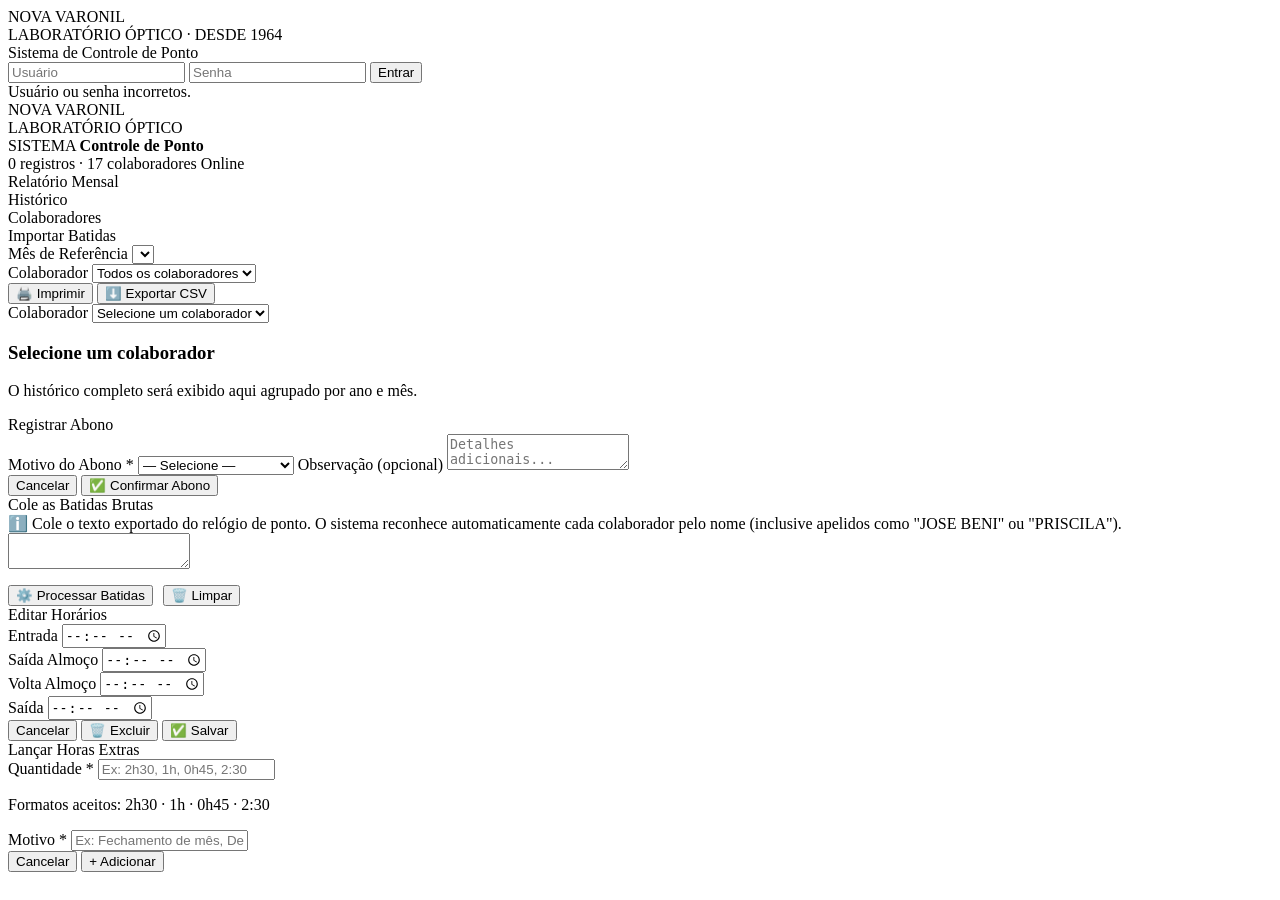
==== index.html @ 6388bc6c "the front end of the site, where you can access all the system's features" ====
<!DOCTYPE html>
<html lang="pt-BR">
<head>
  <meta charset="UTF-8" />
  <meta name="viewport" content="width=device-width, initial-scale=1.0" />
  <title>Nova Varonil — Controle de Ponto</title>

  <!-- ═══ CSS ═══ -->
  <link rel="stylesheet" href="css/variables.css" />
  <link rel="stylesheet" href="css/layout.css" />
  <link rel="stylesheet" href="css/components.css" />
  <link rel="stylesheet" href="css/pages.css" />
  <link rel="stylesheet" href="css/editor.css" />
  <link rel="stylesheet" href="css/abono.css" />
  <link rel="stylesheet" href="css/horasExtras.css" />
</head>
<body>

  <!-- ═══ LOGIN ═══ -->
  <div id="loginScreen">
    <div class="login-box">
      <div class="login-logo">
        <div class="logo-main">NOVA VARONIL</div>
        <div class="logo-sub">LABORATÓRIO ÓPTICO · DESDE 1964</div>
      </div>
      <div class="login-title">Sistema de Controle de Ponto</div>
      <input type="text"     id="loginUser" placeholder="Usuário" />
      <input type="password" id="loginPass" placeholder="Senha"   />
      <button class="login-btn" onclick="doLogin()">Entrar</button>
      <div class="login-error" id="loginError">
        Usuário ou senha incorretos.
      </div>
    </div>
  </div>

  <!-- ═══ HEADER ═══ -->
  <header>
    <div class="header-brand">
      <div class="lens-icon"><div class="lens-inner"></div></div>
      <div class="brand-text">
        <div class="name">NOVA VARONIL</div>
        <div class="sub">LABORATÓRIO ÓPTICO</div>
      </div>
    </div>
    <div class="header-divider"></div>
    <div class="header-sys">
      <span>SISTEMA</span>
      <strong>Controle de Ponto</strong>
    </div>
    <div class="header-status">
      <span id="headerStats">0 registros · 17 colaboradores</span>
      <span class="status-dot"></span>
      <span>Online</span>
    </div>
  </header>

  <!-- ═══ NAVEGAÇÃO ═══ -->
  <nav>
    <div class="nav-tab active"  onclick="showTab('relatorio')">
      Relatório Mensal
    </div>
    <div class="nav-tab" onclick="showTab('historico')">
      Histórico
    </div>
    <div class="nav-tab" onclick="showTab('colaboradores')">
      Colaboradores
    </div>
    <div class="nav-tab" onclick="showTab('importar')">
      Importar Batidas
    </div>
  </nav>

  <!-- ═══ CONTEÚDO PRINCIPAL ═══ -->
  <main>

    <!-- ABA: RELATÓRIO -->
    <div id="tab-relatorio" class="tab-content active">
      <div class="card">
        <div class="filters-row">
          <div class="filter-group">
            <label>Mês de Referência</label>
            <select id="selMes" onchange="renderRelatorio()"></select>
          </div>
          <div class="filter-group">
            <label>Colaborador</label>
            <select id="selColab" onchange="renderRelatorio()">
              <option value="">Todos os colaboradores</option>
            </select>
          </div>
          <button class="btn btn-outline" onclick="window.print()">
            🖨️ Imprimir
          </button>
          <button class="btn btn-cyan" onclick="exportCSV()">
            ⬇️ Exportar CSV
          </button>
        </div>
      </div>
      <div id="relatorioContent"></div>
    </div>

    <!-- ABA: HISTÓRICO -->
    <div id="tab-historico" class="tab-content">
      <div class="card">
        <div class="filters-row" style="grid-template-columns:1fr auto">
          <div class="filter-group">
            <label>Colaborador</label>
            <select id="selHistColab" onchange="renderHistorico()">
              <option value="">Selecione um colaborador</option>
            </select>
          </div>
        </div>
      </div>
      <div id="historicoContent">
        <div class="empty-state">
          <h3>Selecione um colaborador</h3>
          <p>O histórico completo será exibido aqui agrupado por ano e mês.</p>
        </div>
      </div>
    </div>

    <!-- ═══ MODAL DE ABONO ═══ -->
<div id="abonoModal">
  <div class="abono-box">

    <div class="abono-titulo" id="abonoTitulo">Registrar Abono</div>

    <!-- Campos ocultos -->
    <input type="hidden" id="abonoColabId" />
    <input type="hidden" id="abonoData"    />
    <input type="hidden" id="abonoTipo"    />

    <!-- Motivo -->
    <label class="abono-label">Motivo do Abono *</label>
    <select class="abono-select" id="abonoMotivo">
      <option value="">— Selecione —</option>
      <option value="Atestado médico">Atestado médico</option>
      <option value="Licença maternidade">Licença maternidade</option>
      <option value="Licença cirúrgica">Licença cirúrgica</option>
      <option value="Licença óbito">Licença óbito</option>
      <option value="Férias">Férias</option>
      <option value="Autorizado pelo gestor">Autorizado pelo gestor</option>
      <option value="Outro">Outro</option>
    </select>

    <!-- Observação opcional -->
    <label class="abono-label">Observação (opcional)</label>
    <textarea class="abono-textarea" id="abonoObs"
              placeholder="Detalhes adicionais..."></textarea>

    <div class="abono-btns">
      <button class="btn-abono-cancelar" onclick="fecharModalAbono()">
        Cancelar
      </button>
      <button class="btn-abono-salvar" onclick="salvarAbono()">
        ✅ Confirmar Abono
      </button>
    </div>

  </div>
</div>

    <!-- ABA: COLABORADORES -->
    <div id="tab-colaboradores" class="tab-content">
      <div id="colabGrid" class="colab-grid"></div>
    </div>

    <!-- ABA: IMPORTAR -->
    <div id="tab-importar" class="tab-content">
      <div class="card">
        <div class="card-title">Cole as Batidas Brutas</div>
        <div class="alert alert-info">
          ℹ️ Cole o texto exportado do relógio de ponto. O sistema reconhece
          automaticamente cada colaborador pelo nome (inclusive apelidos como
          "JOSE BENI" ou "PRISCILA").
        </div>
        <textarea id="rawInput"
          placeholder="Cole aqui as batidas brutas. Exemplo:
ANGELA DE JESUS SILVA SOARES
01/06/2026 07:31 12:57 13:52 17:14
02/06/2026 07:27 12:47 13:42 17:12

DIEGO RODRIGUES
01/06/2026 07:02 13:01 14:00 17:03">
        </textarea>
        <div style="display:flex; gap:10px; margin-top:12px">
          <button class="btn btn-primary" onclick="processarBatidas()">
            ⚙️ Processar Batidas
          </button>
          <button class="btn btn-outline" onclick="clearImport()">
            🗑️ Limpar
          </button>
        </div>
        <div class="import-result" id="importResult"></div>
      </div>
    </div>

    <!-- ═══ MODAL DE EDIÇÃO DE HORÁRIOS ═══ -->
<div id="editorModal">
  <div class="editor-box">

    <div class="editor-titulo" id="editorTitulo">
      Editar Horários
    </div>

    <!-- ID oculto do registro -->
    <input type="hidden" id="editorId" />

    <!-- Campos de horário -->
    <div class="editor-grid">
      <div class="editor-field">
        <label>Entrada</label>
        <input type="time" id="editorH1" placeholder="07:30" />
      </div>
      <div class="editor-field">
        <label>Saída Almoço</label>
        <input type="time" id="editorH2" placeholder="12:00" />
      </div>
      <div class="editor-field">
        <label>Volta Almoço</label>
        <input type="time" id="editorH3" placeholder="13:00" />
      </div>
      <div class="editor-field">
        <label>Saída</label>
        <input type="time" id="editorH4" placeholder="17:15" />
      </div>
    </div>

    <!-- Botões -->
    <div class="editor-btns">
      <button class="btn-cancelar" onclick="fecharEditor()">
        Cancelar
      </button>
      <button class="btn-excluir" onclick="excluirRegistro()">
        🗑️ Excluir
      </button>
      <button class="btn-salvar" onclick="salvarEdicao()">
        ✅ Salvar
      </button>
    </div>

  </div>
</div>

<!-- ═══ MODAL DE HORAS EXTRAS ═══ -->
<div id="heModal">
  <div class="he-box">

    <div class="he-titulo" id="heTitulo">Lançar Horas Extras</div>

    <input type="hidden" id="heColabId" />
    <input type="hidden" id="heData" />

    <label class="he-label">Quantidade *</label>
    <input type="text" class="he-input" id="heQuantidade"
           placeholder="Ex: 2h30, 1h, 0h45, 2:30" />
    <p class="he-hint">Formatos aceitos: 2h30 &middot; 1h &middot; 0h45 &middot; 2:30</p>

    <label class="he-label">Motivo *</label>
    <input type="text" class="he-input" id="heMotivo"
           placeholder="Ex: Fechamento de mês, Demanda urgente..." />

    <div id="heListaExistente"></div>

    <div class="he-btns">
      <button class="btn-he-cancelar" onclick="fecharModalHE()">Cancelar</button>
      <button class="btn-he-salvar"   onclick="salvarHorasExtras()">+ Adicionar</button>
    </div>

  </div>
</div>

  </main>

  
  <!--JAVASCRIPT (ordem importa!)-->
  <script src="js/data.js"></script>
  <script src="js/db.js"></script>
  <script src="js/auth.js"></script>
  <script src="js/utils.js"></script>
  <script src="js/import.js"></script>
  <script src="js/relatorio.js"></script>
  <script src="js/historico.js"></script>
  <script src="js/colaboradores.js"></script>
  <script src="js/abono.js"></script>
  <script src="js/horasExtras.js"></script>
  <script src="js/app.js"></script>
  <script src="js/editor.js"></script>
  <script src="js/app.js"></script>

</body>
</html>
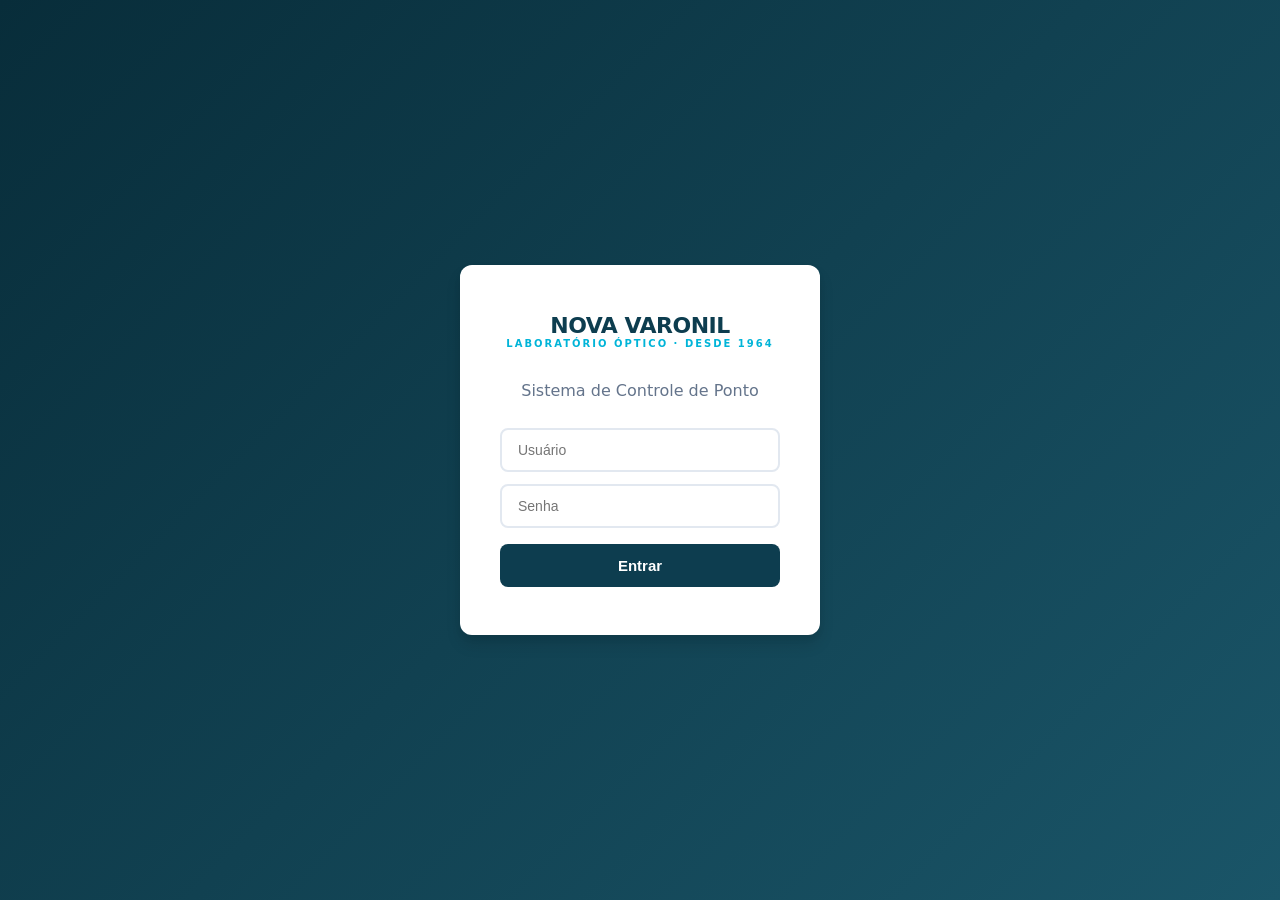
==== commit 06822940: "alteração de layout do site" ====
--- a/index.html
+++ b/index.html
@@ -269,7 +269,46 @@
   </div>
 </div>
 
+
   </main>
+  <!-- MODAL RESCISÃO -->
+<div id="rescisaoModal">
+  <div class="rescisao-box">
+    <div class="rescisao-titulo" id="rescisaoTitulo">Rescisão</div>
+
+    <input type="hidden" id="rescisaoColabId">
+
+    <label class="rescisao-label">Data da Rescisão</label>
+    <input type="date" id="rescisaoData" class="rescisao-input">
+
+    <div class="rescisao-btns">
+      <button class="btn-rescisao-rm"  onclick="removerRescisao()">Remover</button>
+      <button class="btn-rescisao-cancel" onclick="fecharModalRescisao()">Cancelar</button>
+      <button class="btn-rescisao-save"  onclick="salvarRescisao()">Salvar</button>
+    </div>
+  </div>
+</div>
+
+<!-- MODAL FÉRIAS -->
+<div id="feriasModal">
+  <div class="rescisao-box">
+    <div class="rescisao-titulo" id="feriasTitulo">Férias</div>
+
+    <input type="hidden" id="feriasColabId">
+
+    <label class="rescisao-label">Início das Férias</label>
+    <input type="date" id="feriasInicio" class="rescisao-input">
+
+    <label class="rescisao-label">Fim das Férias</label>
+    <input type="date" id="feriasFim" class="rescisao-input">
+
+    <div class="rescisao-btns">
+      <button class="btn-rescisao-rm"     onclick="removerFerias()">Remover</button>
+      <button class="btn-rescisao-cancel" onclick="fecharModalFerias()">Cancelar</button>
+      <button class="btn-rescisao-save"   onclick="salvarFerias()">Salvar</button>
+    </div>
+  </div>
+</div>
 
   
   <!--JAVASCRIPT (ordem importa!)-->
--- a/css/variables.css
+++ b/css/variables.css
@@ -0,0 +1,38 @@
+/* 
+  VARIÁVEIS GLOBAIS + RESET
+ */
+:root {
+  --petrol:      #0d3d4f;
+  --petrol-dark: #082d3a;
+  --petrol-mid:  #1a5568;
+  --cyan:        #00b4d8;
+  --cyan-light:  #48cae4;
+  --cyan-pale:   #caf0f8;
+  --white:       #ffffff;
+  --gray-50:     #f8fafc;
+  --gray-100:    #f1f5f9;
+  --gray-200:    #e2e8f0;
+  --gray-300:    #cbd5e1;
+  --gray-500:    #64748b;
+  --gray-700:    #334155;
+  --gray-900:    #0f172a;
+  --green:       #10b981;
+  --red:         #ef4444;
+  --orange:      #f59e0b;
+
+  --shadow:    0 1px 3px rgba(0,0,0,0.12), 0 1px 2px rgba(0,0,0,0.08);
+  --shadow-md: 0 4px 6px rgba(0,0,0,0.10), 0 2px 4px rgba(0,0,0,0.06);
+  --shadow-lg: 0 10px 15px rgba(0,0,0,0.10),0 4px 6px rgba(0,0,0,0.05);
+
+  --radius:    8px;
+  --radius-lg: 12px;
+}
+
+* { margin: 0; padding: 0; box-sizing: border-box; }
+
+body {
+  font-family: 'Segoe UI', system-ui, -apple-system, sans-serif;
+  background: var(--gray-100);
+  color: var(--gray-900);
+  min-height: 100vh;
+}
--- a/css/layout.css
+++ b/css/layout.css
@@ -0,0 +1,138 @@
+
+header {
+  background: var(--petrol-dark);
+  color: var(--white);
+  display: flex;
+  align-items: center;
+  padding: 0 24px;
+  height: 60px;
+  gap: 20px;
+  position: sticky;
+  top: 0;
+  z-index: 100;
+  box-shadow: var(--shadow-md);
+}
+
+.header-brand {
+  display: flex;
+  align-items: center;
+  gap: 12px;
+}
+
+.lens-icon {
+  width: 36px; height: 36px;
+  border: 3px solid var(--cyan);
+  border-radius: 50% 50% 50% 50% / 30% 30% 70% 70%;
+  display: flex;
+  align-items: center;
+  justify-content: center;
+  flex-shrink: 0;
+}
+
+.lens-inner {
+  width: 14px; height: 14px;
+  background: var(--cyan);
+  border-radius: 50%;
+  opacity: .7;
+}
+
+.brand-text .name { font-size: 16px; font-weight: 800; letter-spacing: .5px; }
+.brand-text .sub  { font-size: 9px; color: var(--cyan-light); letter-spacing: 2px; }
+
+.header-divider {
+  width: 1px; height: 30px;
+  background: rgba(255,255,255,.2);
+}
+
+.header-sys       { font-size: 12px; color: rgba(255,255,255,.6); }
+.header-sys strong{ display: block; font-size: 15px; color: var(--white); }
+
+.header-status {
+  margin-left: auto;
+  display: flex;
+  align-items: center;
+  gap: 16px;
+  font-size: 13px;
+  color: rgba(255,255,255,.8);
+}
+
+.status-dot {
+  width: 8px; height: 8px;
+  background: var(--green);
+  border-radius: 50%;
+  animation: pulse 2s infinite;
+}
+
+@keyframes pulse {
+  0%,100% { opacity: 1; }
+  50%      { opacity: .4; }
+}
+
+/*
+  NAV
+ */
+nav {
+  background: var(--petrol);
+  display: flex;
+  padding: 0 24px;
+  border-bottom: 1px solid rgba(255,255,255,.1);
+}
+
+.nav-tab {
+  padding: 14px 20px;
+  color: rgba(255,255,255,.6);
+  font-size: 12px;
+  font-weight: 600;
+  letter-spacing: .8px;
+  cursor: pointer;
+  border-bottom: 3px solid transparent;
+  transition: all .2s;
+  text-transform: uppercase;
+}
+.nav-tab:hover  { color: var(--white); }
+.nav-tab.active { color: var(--white); border-bottom-color: var(--cyan); }
+
+/*
+  MAIN
+ */
+main {
+  max-width: 1200px;
+  margin: 0 auto;
+  padding: 28px 20px;
+}
+
+/*
+  FILTROS
+ */
+.filters-row {
+  display: grid;
+  grid-template-columns: 1fr 1fr auto auto;
+  gap: 12px;
+  align-items: end;
+}
+
+.filter-group label {
+  display: block;
+  font-size: 11px;
+  font-weight: 600;
+  color: var(--gray-500);
+  margin-bottom: 6px;
+  letter-spacing: .5px;
+  text-transform: uppercase;
+}
+
+select, input[type=text], textarea {
+  width: 100%;
+  padding: 10px 12px;
+  border: 1.5px solid var(--gray-200);
+  border-radius: var(--radius);
+  font-size: 14px;
+  color: var(--gray-900);
+  background: var(--white);
+  outline: none;
+  transition: border-color .2s;
+  appearance: none;
+}
+select:focus,
+input[type=text]:focus,
+textarea:focus { border-color: var(--cyan); }
--- a/css/components.css
+++ b/css/components.css
@@ -0,0 +1,197 @@
+
+.card {
+  background: var(--white);
+  border-radius: var(--radius-lg);
+  box-shadow: var(--shadow);
+  padding: 24px;
+  margin-bottom: 20px;
+}
+
+.card-title {
+  font-size: 11px;
+  font-weight: 700;
+  color: var(--gray-500);
+  letter-spacing: 1px;
+  text-transform: uppercase;
+  margin-bottom: 16px;
+}
+
+
+.btn {
+  padding: 10px 18px;
+  border-radius: var(--radius);
+  font-size: 13px;
+  font-weight: 600;
+  cursor: pointer;
+  border: none;
+  transition: all .2s;
+  white-space: nowrap;
+  display: inline-flex;
+  align-items: center;
+  gap: 6px;
+}
+.btn-primary { background: var(--petrol);    color: var(--white); }
+.btn-primary:hover { background: var(--petrol-mid); }
+.btn-cyan    { background: var(--cyan);      color: var(--white); }
+.btn-cyan:hover    { background: var(--cyan-light); }
+.btn-outline {
+  background: transparent;
+  color: var(--petrol);
+  border: 1.5px solid var(--petrol);
+}
+.btn-outline:hover { background: var(--petrol); color: var(--white); }
+.btn-sm { padding: 7px 12px; font-size: 12px; }
+
+/* 
+   TABELAS
+ */
+.table-wrap {
+  background: var(--white);
+  border-radius: 0 0 var(--radius-lg) var(--radius-lg);
+  box-shadow: var(--shadow);
+  overflow: hidden;
+}
+
+table { width: 100%; border-collapse: collapse; }
+
+thead { background: var(--gray-50); }
+
+th {
+  padding: 10px 16px;
+  text-align: left;
+  font-size: 10px;
+  font-weight: 700;
+  color: var(--gray-500);
+  letter-spacing: .8px;
+  text-transform: uppercase;
+  border-bottom: 1px solid var(--gray-200);
+}
+
+td {
+  padding: 12px 16px;
+  font-size: 13px;
+  border-bottom: 1px solid var(--gray-100);
+  color: var(--gray-700);
+}
+
+tr:last-child td { border-bottom: none; }
+tr:hover td      { background: var(--gray-50); }
+
+.td-date  { font-weight: 600; color: var(--petrol-dark); }
+.td-hours { font-weight: 700; text-align: right; color: var(--cyan); }
+.td-dash  { color: var(--gray-300); }
+
+.badge-ok    { color: var(--green);  font-weight: 700; }
+.badge-late  { color: var(--red);    font-weight: 700; }
+.badge-extra { color: var(--cyan);   font-weight: 700; }
+
+/*
+   BLOCO COLABORADOR (RELATÓRIO)
+ */
+.colab-block   { margin-bottom: 24px; }
+
+.colab-header {
+  display: flex;
+  align-items: center;
+  gap: 14px;
+  padding: 16px 20px;
+  background: var(--white);
+  border-radius: var(--radius-lg) var(--radius-lg) 0 0;
+  border-bottom: 1px solid var(--gray-200);
+  box-shadow: var(--shadow);
+}
+
+.colab-avatar {
+  width: 40px; height: 40px;
+  border-radius: 50%;
+  background: var(--petrol);
+  color: var(--white);
+  display: flex;
+  align-items: center;
+  justify-content: center;
+  font-weight: 700;
+  font-size: 15px;
+  flex-shrink: 0;
+}
+
+.colab-info h3 { font-size: 15px; font-weight: 700; color: var(--petrol-dark); }
+.colab-info p  { font-size: 12px; color: var(--gray-500); margin-top: 2px; }
+
+.colab-total         { margin-left: auto; text-align: right; }
+.colab-total .label  { font-size: 10px; color: var(--gray-500); letter-spacing: .5px; }
+.colab-total .value  { font-size: 20px; font-weight: 800; color: var(--cyan); }
+
+/*
+   CARD DE COLABORADORES (ABA)
+ */
+.colab-grid {
+  display: grid;
+  grid-template-columns: repeat(auto-fill, minmax(340px,1fr));
+  gap: 16px;
+}
+
+.colab-card {
+  background: var(--white);
+  border-radius: var(--radius-lg);
+  padding: 20px;
+  box-shadow: var(--shadow);
+  border-left: 4px solid var(--cyan);
+}
+.colab-card h4     { font-size: 14px; font-weight: 700; color: var(--petrol-dark); }
+.colab-card .jornada{
+  font-size: 12px; color: var(--gray-500);
+  margin-top: 8px; line-height: 1.7;
+}
+
+.jornada-row {
+  display: flex; gap: 6px;
+  flex-wrap: wrap; margin-top: 6px;
+}
+.jornada-tag {
+  background: var(--cyan-pale);
+  color: var(--petrol);
+  padding: 3px 8px;
+  border-radius: 99px;
+  font-size: 11px; font-weight: 600;
+}
+
+/*
+   ALERTAS
+ */
+.alert {
+  padding: 12px 16px;
+  border-radius: var(--radius);
+  font-size: 13px;
+  margin-bottom: 16px;
+  display: flex;
+  align-items: center;
+  gap: 8px;
+}
+.alert-warn { background:#fff7ed; border:1px solid #fed7aa; color:#92400e; }
+.alert-info { background:#eff6ff; border:1px solid #bfdbfe; color:#1e40af; }
+
+/* 
+   WARN BADGE
+ */
+.warn-badge {
+  display: inline-block;
+  background: var(--orange);
+  color: var(--white);
+  padding: 2px 8px;
+  border-radius: 99px;
+  font-size: 11px; font-weight: 600;
+  margin-left: 6px;
+}
+
+/*
+   ESTADO VAZIO
+ */
+.empty-state {
+  text-align: center; padding: 60px 20px;
+  color: var(--gray-500);
+}
+.empty-state h3 {
+  font-size: 16px; margin-bottom: 8px;
+  color: var(--gray-700);
+}
+.empty-state p { font-size: 13px; }
--- a/css/pages.css
+++ b/css/pages.css
@@ -0,0 +1,346 @@
+/* 
+  LOGIN
+ */
+#loginScreen {
+  position: fixed; inset: 0;
+  background: linear-gradient(135deg, var(--petrol-dark) 0%, var(--petrol-mid) 100%);
+  display: flex;
+  align-items: center;
+  justify-content: center;
+  z-index: 9999;
+}
+
+.login-box {
+  background: var(--white);
+  border-radius: var(--radius-lg);
+  padding: 48px 40px;
+  width: 360px;
+  box-shadow: var(--shadow-lg);
+  text-align: center;
+}
+
+.login-logo         { margin-bottom: 32px; }
+.login-logo .logo-main {
+  font-size: 22px; font-weight: 800;
+  color: var(--petrol); letter-spacing: -.5px;
+}
+.login-logo .logo-sub {
+  font-size: 10px; color: var(--cyan);
+  letter-spacing: 2px; font-weight: 600;
+}
+.login-title { font-size: 16px; color: var(--gray-500); margin-bottom: 28px; }
+
+.login-box input {
+  width: 100%; padding: 12px 16px;
+  border: 2px solid var(--gray-200);
+  border-radius: var(--radius);
+  font-size: 14px; margin-bottom: 12px;
+  transition: border-color .2s; outline: none;
+}
+.login-box input:focus { border-color: var(--cyan); }
+
+.login-btn {
+  width: 100%; padding: 13px;
+  background: var(--petrol); color: var(--white);
+  border: none; border-radius: var(--radius);
+  font-size: 15px; font-weight: 600;
+  cursor: pointer; transition: background .2s; margin-top: 4px;
+}
+.login-btn:hover { background: var(--petrol-mid); }
+
+.login-error {
+  color: var(--red); font-size: 13px;
+  margin-top: 8px; display: none;
+}
+
+/*
+  ABAS (TAB CONTENT)
+ */
+.tab-content        { display: none; }
+.tab-content.active { display: block; }
+
+/* 
+   RELATÓRIO — CABEÇALHO GERAL
+ */
+.report-header-card {
+  background: var(--white);
+  border-radius: var(--radius-lg);
+  padding: 0px 0px;
+  margin-bottom: 6px;
+  box-shadow: var(--shadow);
+  display: flex;
+  justify-content: space-between;
+  align-items: center;
+}
+.report-header-card h2 {
+  font-size: 28px; font-weight: 800;
+  color: var(--petrol-dark);
+}
+.report-header-card p {
+  font-size: 13px; color: var(--gray-500); margin-top: 4px;
+}
+.total-box {
+  text-align: right;
+  background: var(--petrol-dark); color: var(--white);
+  padding: 16px 24px; border-radius: var(--radius);
+}
+.total-box .label { font-size: 10px; letter-spacing: 1px; opacity: .7; }
+.total-box .value {
+  font-size: 26px; font-weight: 800;
+  color: var(--cyan-light);
+}
+
+/* 
+  HISTÓRICO
+ */
+.hist-year         { margin-bottom: 20px; }
+.hist-year-title {
+  font-size: 18px; font-weight: 800;
+  color: var(--petrol-dark);
+  margin-bottom: 12px; padding-bottom: 8px;
+  border-bottom: 2px solid var(--cyan);
+}
+.hist-month-grid {
+  display: grid;
+  grid-template-columns: repeat(auto-fill, minmax(260px,1fr));
+  gap: 12px;
+}
+.hist-month-card {
+  background: var(--white);
+  border-radius: var(--radius);
+  padding: 16px; box-shadow: var(--shadow);
+  cursor: pointer; transition: box-shadow .2s;
+}
+.hist-month-card:hover { box-shadow: var(--shadow-md); }
+.hist-month-card h5 {
+  font-size: 13px; font-weight: 700;
+  color: var(--petrol-dark);
+}
+.hist-month-card .hm-stats {
+  margin-top: 8px; font-size: 12px; color: var(--gray-500);
+}
+.hm-saldo   { font-size: 14px; font-weight: 700; margin-top: 6px; }
+.saldo-pos  { color: var(--green); }
+.saldo-neg  { color: var(--red);   }
+
+/* 
+  IMPORTAR — TEXTAREA
+ */
+textarea {
+  min-height: 200px;
+  font-family: monospace;
+  font-size: 13px;
+  resize: vertical;
+}
+
+.import-result {
+  margin-top: 16px; padding: 16px;
+  background: var(--gray-50);
+  border-radius: var(--radius);
+  border: 1px solid var(--gray-200);
+  font-size: 13px; display: none;
+}
+.import-result.show { display: block; }
+
+/*
+  IMPRESSÃO
+ */
+@media print {
+  header, nav, .filters-row,
+  .btn, .card:has(textarea) { display: none !important; }
+  body { background: white; }
+  .colab-block { break-inside: avoid; }
+}
+
+/* ── Modal Rescisão ───────────────────── */
+#rescisaoModal {
+  display: none;
+  position: fixed;
+  inset: 0;
+  background: rgba(0,0,0,0.5);
+  z-index: 9300;
+  align-items: center;
+  justify-content: center;
+}
+
+.rescisao-box {
+  background: var(--white);
+  border-radius: var(--radius-lg);
+  padding: 32px;
+  width: 380px;
+  box-shadow: var(--shadow-lg);
+}
+
+.rescisao-titulo {
+  font-size: 15px;
+  font-weight: 700;
+  color: var(--petrol-dark);
+  margin-bottom: 20px;
+  padding-bottom: 12px;
+  border-bottom: 2px solid var(--red);
+}
+
+.rescisao-label {
+  display: block;
+  font-size: 11px;
+  font-weight: 700;
+  color: var(--gray-500);
+  text-transform: uppercase;
+  letter-spacing: 0.5px;
+  margin-bottom: 6px;
+}
+
+.rescisao-input {
+  width: 100%;
+  padding: 10px 12px;
+  border: 1.5px solid var(--gray-200);
+  border-radius: var(--radius);
+  font-size: 14px;
+  color: var(--petrol-dark);
+  outline: none;
+  margin-bottom: 20px;
+  transition: border-color 0.2s;
+}
+.rescisao-input:focus { border-color: var(--red); }
+
+.rescisao-btns {
+  display: flex;
+  gap: 8px;
+  justify-content: flex-end;
+}
+
+.btn-rescisao-save {
+  background: var(--red);
+  color: var(--white);
+  padding: 10px 20px;
+  border: none;
+  border-radius: var(--radius);
+  font-size: 13px;
+  font-weight: 700;
+  cursor: pointer;
+  transition: opacity 0.2s;
+}
+.btn-rescisao-save:hover { opacity: 0.85; }
+
+.btn-rescisao-cancel {
+  background: var(--gray-200);
+  color: var(--gray-700);
+  padding: 10px 20px;
+  border: none;
+  border-radius: var(--radius);
+  font-size: 13px;
+  font-weight: 700;
+  cursor: pointer;
+}
+.btn-rescisao-cancel:hover { background: var(--gray-300); }
+
+.btn-rescisao-rm {
+  background: transparent;
+  border: 1.5px solid var(--red);
+  color: var(--red);
+  padding: 10px 14px;
+  border-radius: var(--radius);
+  font-size: 13px;
+  font-weight: 700;
+  cursor: pointer;
+  margin-right: auto;
+}
+.btn-rescisao-rm:hover { background: var(--red); color: var(--white); }
+
+/* ── Badges no card ───────────────────── */
+.badge-rescisao {
+  display: inline-block;
+  background: #fef2f2;
+  color: var(--red);
+  border: 1px solid #fca5a5;
+  font-size: 10px;
+  font-weight: 700;
+  padding: 3px 8px;
+  border-radius: 20px;
+  white-space: nowrap;
+}
+
+.badge-ativo {
+  display: inline-block;
+  background: #ecfdf5;
+  color: var(--green);
+  border: 1px solid #6ee7b7;
+  font-size: 10px;
+  font-weight: 700;
+  padding: 3px 8px;
+  border-radius: 20px;
+}
+
+/* Card de colaborador rescindido fica levemente acinzentado */
+.colab-rescindido {
+  opacity: 0.75;
+  border-left-color: var(--red) !important;
+}
+
+/* Botão de rescisão — só aparece para admin */
+.btn-rescisao {
+  background: transparent;
+  border: 1.5px solid var(--red);
+  color: var(--red);
+  padding: 5px 12px;
+  border-radius: var(--radius);
+  font-size: 11px;
+  font-weight: 700;
+  cursor: pointer;
+  transition: all 0.2s;
+}
+.btn-rescisao:hover {
+  background: var(--red);
+  color: var(--white);
+}
+
+/* Esconde para não-admin */
+.admin-only { display: none; }
+body.admin-logado .admin-only { display: inline-block; }
+
+/* Impressão: oculta botões de rescisão */
+@media print {
+  .btn-rescisao,
+  .badge-rescisao,
+  .badge-ativo { display: none !important; }
+}
+
+/* Badge férias */
+.badge-ferias {
+  display: inline-block;
+  background: #fffbeb;
+  color: #b45309;
+  border: 1px solid #fcd34d;
+  font-size: 10px;
+  font-weight: 700;
+  padding: 3px 8px;
+  border-radius: 20px;
+}
+
+/* Botão férias */
+.btn-ferias {
+  background: transparent;
+  border: 1.5px solid #b45309;
+  color: #b45309;
+  padding: 5px 12px;
+  border-radius: var(--radius);
+  font-size: 11px;
+  font-weight: 700;
+  cursor: pointer;
+  transition: all 0.2s;
+}
+.btn-ferias:hover {
+  background: #b45309;
+  color: var(--white);
+}
+
+/* Esconde para não-admin */
+.admin-only { display: none; }
+body.admin-logado .admin-only { display: inline-block; }
+
+.tr-ferias {
+  background: #fffbeb;
+}
+.tr-ferias td {
+  color: #b45309;
+}
--- a/css/editor.css
+++ b/css/editor.css
@@ -0,0 +1,277 @@
+/*
+EDITOR DE HORÁRIOS — ESTILOS
+*/
+
+/* Modal overlay */
+#editorModal {
+  display: none;
+  position: fixed;
+  inset: 0;
+  background: rgba(0, 0, 0, 0.5);
+  z-index: 9000;
+  align-items: center;
+  justify-content: center;
+}
+
+/* Caixa do modal */
+.editor-box {
+  background: var(--white);
+  border-radius: var(--radius-lg);
+  padding: 32px;
+  width: 420px;
+  box-shadow: var(--shadow-lg);
+}
+
+.editor-titulo {
+  font-size: 14px;
+  font-weight: 700;
+  color: var(--petrol-dark);
+  margin-bottom: 24px;
+  padding-bottom: 12px;
+  border-bottom: 2px solid var(--cyan);
+}
+
+/*  Grid de horários */
+.editor-grid {
+  display: grid;
+  grid-template-columns: 1fr 1fr;
+  gap: 16px;
+  margin-bottom: 24px;
+}
+
+.editor-field label {
+  display: block;
+  font-size: 11px;
+  font-weight: 700;
+  color: var(--gray-500);
+  letter-spacing: 0.5px;
+  text-transform: uppercase;
+  margin-bottom: 6px;
+}
+
+.editor-field input {
+  width: 100%;
+  padding: 10px 12px;
+  border: 1.5px solid var(--gray-200);
+  border-radius: var(--radius);
+  font-size: 15px;
+  font-weight: 600;
+  color: var(--petrol-dark);
+  text-align: center;
+  outline: none;
+  transition: border-color 0.2s;
+}
+
+.editor-field input:focus {
+  border-color: var(--cyan);
+}
+
+/* Botões do modal */
+.editor-btns {
+  display: flex;
+  gap: 10px;
+  justify-content: flex-end;
+}
+
+.btn-salvar {
+  background: var(--green);
+  color: var(--white);
+  padding: 10px 20px;
+  border: none;
+  border-radius: var(--radius);
+  font-size: 13px;
+  font-weight: 700;
+  cursor: pointer;
+  transition: opacity 0.2s;
+}
+.btn-salvar:hover { opacity: 0.85; }
+
+.btn-excluir {
+  background: var(--red);
+  color: var(--white);
+  padding: 10px 20px;
+  border: none;
+  border-radius: var(--radius);
+  font-size: 13px;
+  font-weight: 700;
+  cursor: pointer;
+  transition: opacity 0.2s;
+}
+.btn-excluir:hover { opacity: 0.85; }
+
+.btn-cancelar {
+  background: var(--gray-200);
+  color: var(--gray-700);
+  padding: 10px 20px;
+  border: none;
+  border-radius: var(--radius);
+  font-size: 13px;
+  font-weight: 700;
+  cursor: pointer;
+  transition: background 0.2s;
+}
+.btn-cancelar:hover { background: var(--gray-300); }
+
+/* Botão editar na tabela */
+.btn-editar-linha {
+  background: transparent;
+  border: 1.5px solid var(--cyan);
+  color: var(--cyan);
+  padding: 4px 10px;
+  border-radius: var(--radius);
+  font-size: 11px;
+  font-weight: 700;
+  cursor: pointer;
+  transition: all 0.2s;
+  display: none; /* escondido para não-admin */
+}
+.btn-editar-linha:hover {
+  background: var(--cyan);
+  color: var(--white);
+}
+
+/* mostra o botão apenas quando admin está logado */
+body.admin-logado .btn-editar-linha {
+  display: inline-block;
+}
+
+/* Botão imprimir folha individual */
+.btn-print-individual {
+  background: transparent;
+  border: 1.5px solid var(--petrol);
+  color: var(--petrol);
+  padding: 6px 12px;
+  border-radius: var(--radius);
+  font-size: 12px;
+  font-weight: 700;
+  cursor: pointer;
+  transition: all 0.2s;
+  margin-left: auto;
+}
+.btn-print-individual:hover {
+  background: var(--petrol);
+  color: var(--white);
+}
+
+/*  Impressão individual  */
+@media print {
+  @page {
+    size: A4 portrait;
+    margin: 4mm;
+  }
+
+  header, nav, .filters-row,
+  .btn, .card:has(select),
+  .btn-editar-linha,
+  .btn-print-individual,
+  .btn-lancar-he,
+  .btn-abonar,
+  .btn-rm-abono,
+  #editorModal { display: none !important; }
+
+  .colab-block { display: none !important; }
+
+  .colab-block.imprimindo {
+    display: block !important;
+    width: 100% !important;
+    margin: 0 !important;
+    padding: 0 !important;
+  }
+
+  .colab-block.imprimindo .colab-header {
+    padding: 4px 0 !important;
+    margin-bottom: 4px !important;
+  }
+
+  .colab-block.imprimindo .colab-header h3 {
+    font-size: 11px !important;
+    font-weight: 700 !important;
+    margin: 0 !important;
+  }
+
+  .colab-block.imprimindo .colab-header p,
+  .colab-block.imprimindo .colab-total .label,
+  .colab-block.imprimindo .colab-total .value {
+    font-size: 9px !important;
+    font-weight: 700 !important;
+    margin: 0 !important;
+  }
+
+  .colab-block.imprimindo table {
+    width: 100% !important;
+    table-layout: fixed !important;
+    border-collapse: collapse !important;
+    font-size: 8px !important;
+    font-weight: 700 !important;
+  }
+
+  .colab-block.imprimindo th,
+  .colab-block.imprimindo td {
+    font-size: 11px !important;
+    font-weight: 800 !important;
+    line-height: 1.15 !important;
+    padding: 3px 4px !important;
+    border: 0.5px solid #ccc !important;
+  }
+
+  .colab-block.imprimindo th:last-child,
+.colab-block.imprimindo td:last-child {
+  display: none !important;
+}
+
+  body { background: white !important; }
+}
+
+.logo-folha {
+  max-width: 140px;   /* largura máxima bem menor */
+  max-height: 40px;   /* altura máxima */
+  width: auto;
+  height: auto;
+  object-fit: contain;
+  display: block;
+
+}
+
+.folha-rodape {
+  display: flex;
+  justify-content: space-between;
+  align-items: flex-end;
+  padding: 24px 16px 8px;
+  gap: 40px;
+}
+
+.rodape-data {
+  font-size: 12px;
+  color: #333;
+}
+
+.rodape-assinatura {
+  text-align: center;
+  flex: 1;
+  max-width: 280px;
+}
+
+.linha-assinatura {
+  border-bottom: 1px solid #333;
+  width: 100%;
+  margin-bottom: 6px;
+  height: 32px;
+}
+
+.rodape-assinatura p {
+  font-size: 11px;
+  color: #555;
+  margin: 0;
+}
+
+@media print {
+  .folha-rodape {
+    padding: 12px 8px 4px;
+  }
+  .rodape-data {
+    font-size: 9px;
+  }
+  .rodape-assinatura p {
+    font-size: 8px;
+  }
+}
--- a/css/abono.css
+++ b/css/abono.css
@@ -0,0 +1,164 @@
+
+/* ── Modal overlay ────────────────────────── */
+#abonoModal {
+  display: none;
+  position: fixed;
+  inset: 0;
+  background: rgba(0,0,0,0.5);
+  z-index: 9100;
+  align-items: center;
+  justify-content: center;
+}
+
+/* ── Caixa do modal ──────────────────────── */
+.abono-box {
+  background: var(--white);
+  border-radius: var(--radius-lg);
+  padding: 32px;
+  width: 420px;
+  box-shadow: var(--shadow-lg);
+}
+
+.abono-titulo {
+  font-size: 15px;
+  font-weight: 700;
+  color: var(--petrol-dark);
+  margin-bottom: 20px;
+  padding-bottom: 12px;
+  border-bottom: 2px solid var(--cyan);
+}
+
+/* ── Campo de motivo ─────────────────────── */
+.abono-label {
+  display: block;
+  font-size: 11px;
+  font-weight: 700;
+  color: var(--gray-500);
+  text-transform: uppercase;
+  letter-spacing: 0.5px;
+  margin-bottom: 6px;
+}
+
+.abono-select,
+.abono-textarea {
+  width: 100%;
+  padding: 10px 12px;
+  border: 1.5px solid var(--gray-200);
+  border-radius: var(--radius);
+  font-size: 13px;
+  color: var(--petrol-dark);
+  outline: none;
+  transition: border-color 0.2s;
+  margin-bottom: 16px;
+  font-family: inherit;
+}
+
+.abono-select:focus,
+.abono-textarea:focus {
+  border-color: var(--cyan);
+}
+
+.abono-textarea {
+  resize: vertical;
+  min-height: 80px;
+}
+
+/* ── Botões ──────────────────────────────── */
+.abono-btns {
+  display: flex;
+  gap: 10px;
+  justify-content: flex-end;
+  margin-top: 4px;
+}
+
+.btn-abono-salvar {
+  background: var(--green);
+  color: var(--white);
+  padding: 10px 22px;
+  border: none;
+  border-radius: var(--radius);
+  font-size: 13px;
+  font-weight: 700;
+  cursor: pointer;
+  transition: opacity 0.2s;
+}
+.btn-abono-salvar:hover { opacity: 0.85; }
+
+.btn-abono-cancelar {
+  background: var(--gray-200);
+  color: var(--gray-700);
+  padding: 10px 22px;
+  border: none;
+  border-radius: var(--radius);
+  font-size: 13px;
+  font-weight: 700;
+  cursor: pointer;
+}
+.btn-abono-cancelar:hover { background: var(--gray-300); }
+
+/* ── Badge de abonado na tabela ─────────── */
+.badge-abono {
+  display: inline-block;
+  background: #e8f5e9;
+  color: #2e7d32;
+  font-size: 10px;
+  font-weight: 700;
+  padding: 2px 8px;
+  border-radius: 20px;
+  border: 1px solid #a5d6a7;
+  cursor: default;
+}
+
+/* Botão para abonar (visível só para admin) */
+.btn-abonar {
+  display: none;
+  background: transparent;
+  border: 1.5px solid var(--cyan);
+  color: var(--cyan);
+  padding: 3px 9px;
+  border-radius: var(--radius);
+  font-size: 10px;
+  font-weight: 700;
+  cursor: pointer;
+  transition: all 0.2s;
+  margin-left: 4px;
+}
+.btn-abonar:hover {
+  background: var(--cyan);
+  color: var(--white);
+}
+
+/* Só aparece para admin */
+body.admin-logado .btn-abonar {
+  display: inline-block;
+}
+
+/* Botão remover abono */
+.btn-rm-abono {
+  display: none;
+  background: transparent;
+  border: 1.5px solid #e57373;
+  color: #e57373;
+  padding: 3px 9px;
+  border-radius: var(--radius);
+  font-size: 10px;
+  font-weight: 700;
+  cursor: pointer;
+  margin-left: 4px;
+}
+.btn-rm-abono:hover {
+  background: #e57373;
+  color: white;
+}
+body.admin-logado .btn-rm-abono {
+  display: inline-block;
+}
+
+/* Esconde controles de abono na impressão */
+@media print {
+  .btn-abonar,
+  .btn-rm-abono,
+  .badge-abono {
+    display: none !important;
+  }
+}
--- a/css/horasExtras.css
+++ b/css/horasExtras.css
@@ -0,0 +1,181 @@
+/*
+   HORASEXTRAS
+ */
+
+/* Modal overlay */
+#heModal {
+  display: none;
+  position: fixed;
+  inset: 0;
+  background: rgba(0,0,0,0.5);
+  z-index: 9200;
+  align-items: center;
+  justify-content: center;
+}
+
+/* Caixa do modal */
+.he-box {
+  background: var(--white);
+  border-radius: var(--radius-lg);
+  padding: 32px;
+  width: 440px;
+  box-shadow: var(--shadow-lg);
+}
+
+.he-titulo {
+  font-size: 15px;
+  font-weight: 700;
+  color: var(--petrol-dark);
+  margin-bottom: 20px;
+  padding-bottom: 12px;
+  border-bottom: 2px solid var(--cyan);
+}
+
+.he-label {
+  display: block;
+  font-size: 11px;
+  font-weight: 700;
+  color: var(--gray-500);
+  text-transform: uppercase;
+  letter-spacing: 0.5px;
+  margin-bottom: 6px;
+}
+
+.he-input {
+  width: 100%;
+  padding: 10px 12px;
+  border: 1.5px solid var(--gray-200);
+  border-radius: var(--radius);
+  font-size: 13px;
+  color: var(--petrol-dark);
+  outline: none;
+  transition: border-color 0.2s;
+  margin-bottom: 14px;
+  font-family: inherit;
+  box-sizing: border-box;
+}
+
+.he-input:focus { border-color: var(--cyan); }
+
+.he-hint {
+  font-size: 10px;
+  color: var(--gray-400);
+  margin-top: -10px;
+  margin-bottom: 14px;
+}
+
+/* Botões do modal */
+.he-btns {
+  display: flex;
+  gap: 10px;
+  justify-content: flex-end;
+  margin-top: 8px;
+}
+
+.btn-he-salvar {
+  background: var(--cyan);
+  color: var(--white);
+  padding: 10px 22px;
+  border: none;
+  border-radius: var(--radius);
+  font-size: 13px;
+  font-weight: 700;
+  cursor: pointer;
+  transition: opacity 0.2s;
+}
+.btn-he-salvar:hover { opacity: 0.85; }
+
+.btn-he-cancelar {
+  background: var(--gray-200);
+  color: var(--gray-700);
+  padding: 10px 22px;
+  border: none;
+  border-radius: var(--radius);
+  font-size: 13px;
+  font-weight: 700;
+  cursor: pointer;
+}
+.btn-he-cancelar:hover { background: var(--gray-300); }
+
+/* Lista de extras já lançadas  */
+.he-lista-titulo {
+  font-size: 11px;
+  font-weight: 700;
+  color: var(--gray-500);
+  text-transform: uppercase;
+  margin-bottom: 8px;
+  margin-top: 4px;
+}
+
+.he-lista-item {
+  display: flex;
+  justify-content: space-between;
+  align-items: center;
+  background: var(--gray-50);
+  border-radius: var(--radius);
+  padding: 7px 10px;
+  font-size: 12px;
+  margin-bottom: 6px;
+}
+
+.btn-rm-he {
+  background: transparent;
+  border: 1.5px solid #e57373;
+  color: #e57373;
+  padding: 2px 7px;
+  border-radius: var(--radius);
+  font-size: 10px;
+  font-weight: 700;
+  cursor: pointer;
+}
+.btn-rm-he:hover { background: #e57373; color: white; }
+
+/* Linha extra azul na tabela */
+.tr-he {
+  background: #f0f9ff;
+}
+.tr-he td {
+  font-size: 11px;
+  color: #0277bd;
+  padding-top: 4px;
+  padding-bottom: 4px;
+}
+
+.badge-he {
+  display: inline-block;
+  background: #e3f2fd;
+  color: #0277bd;
+  font-size: 10px;
+  font-weight: 700;
+  padding: 2px 8px;
+  border-radius: 20px;
+  border: 1px solid #90caf9;
+}
+
+/* Botão + HE na linha da tabela */
+.btn-lancar-he {
+  display: none;
+  background: transparent;
+  border: 1.5px solid var(--cyan);
+  color: var(--cyan);
+  padding: 3px 9px;
+  border-radius: var(--radius);
+  font-size: 10px;
+  font-weight: 700;
+  cursor: pointer;
+  margin-left: 4px;
+  transition: all 0.2s;
+}
+.btn-lancar-he:hover {
+  background: var(--cyan);
+  color: var(--white);
+}
+
+/* Só aparece para admin */
+body.admin-logado .btn-lancar-he { display: inline-block; }
+
+/* Impressão */
+@media print {
+  .btn-lancar-he { display: none !important; }
+  .btn-rm-he     { display: none !important; }
+}
